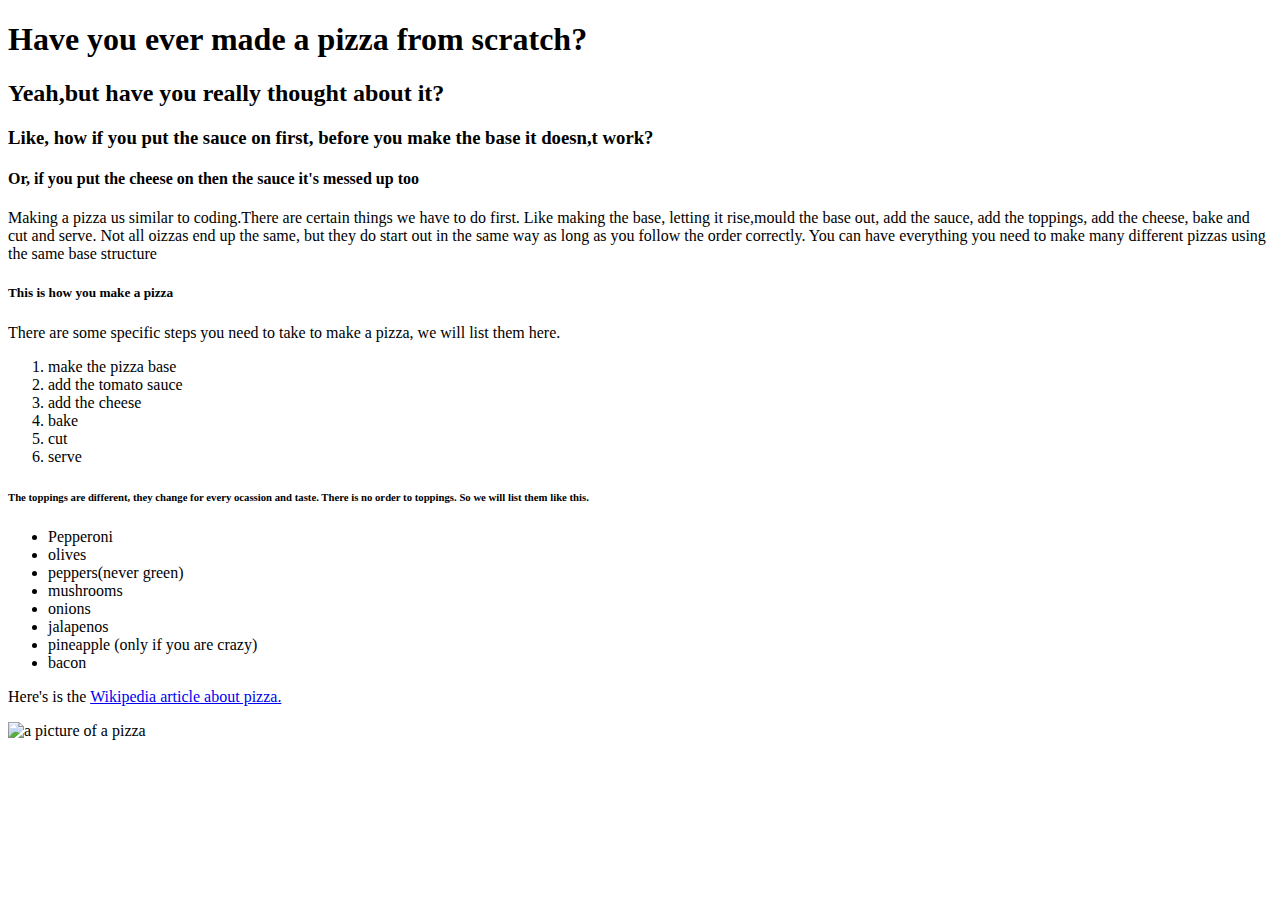
==== index.html @ 05c05dc3 "Update index.html" ====
<!DOCTYPE html>
<html lang="en">
<head>
    <meta charset="UTF-8">
    <meta http-equiv="X-UA-Compatible" content="IE=edge">
    <meta name="viewport" content="width=device-width, initial-scale=1.0">
    <title>Pizza Party</title>
</head>
<body>
   <h1> Have you ever made a pizza from scratch?</h1>
   <h2>Yeah,but have you really thought about it?</h2>
   <h3>Like, how if you put the sauce on first, before you make the base it doesn,t work?</h3>
   <h4>Or, if you put the cheese on then the sauce it's messed up too</h4>

   <p>Making a pizza us similar to coding.There are certain things we have to 
    do first. Like making the base, letting it rise,mould the base out, add
     the sauce, add the toppings, add the cheese, bake and cut and serve.
      Not all oizzas end up the same, but they do start out in the same way
       as long as you follow the order correctly. You can have everything 
       you need to make many different pizzas using the same base structure
       <h5>This is how you make a pizza</h5>
       </small><p>There are some specific steps you need to take to make a pizza, we
        will list them here. </p></small>
        

        <ol>
            <li>make the pizza base</li>
            <li> add the tomato sauce</li>
            <li>add the cheese</li>
            <li>bake</li>
            <li>cut</li>
            <li>serve</li>
        </ol>

        <h6> The toppings are different, they change for every ocassion
            and taste. There is no order to toppings. So we will list them
            like this. </h6>

            <ul>
                <li>Pepperoni</li>
                <li>olives</li>
                <li>peppers<strong></strong>(never green)</strong></li>
                <li>mushrooms</li>
                <li>onions</li>
                <li>jalapenos</li>
                <li>pineapple (only if you are crazy)</li>
                <li>bacon</li>
            </ul>

            <p>Here's is the <a href="https//en.wikipedia.org/wiki/Pizza" target="_blank">Wikipedia
                article about pizza.</a></p>

                <img src="images/pizza.jpg" alt="a picture of a pizza">

            </body>
            </html>
</body>
</html>
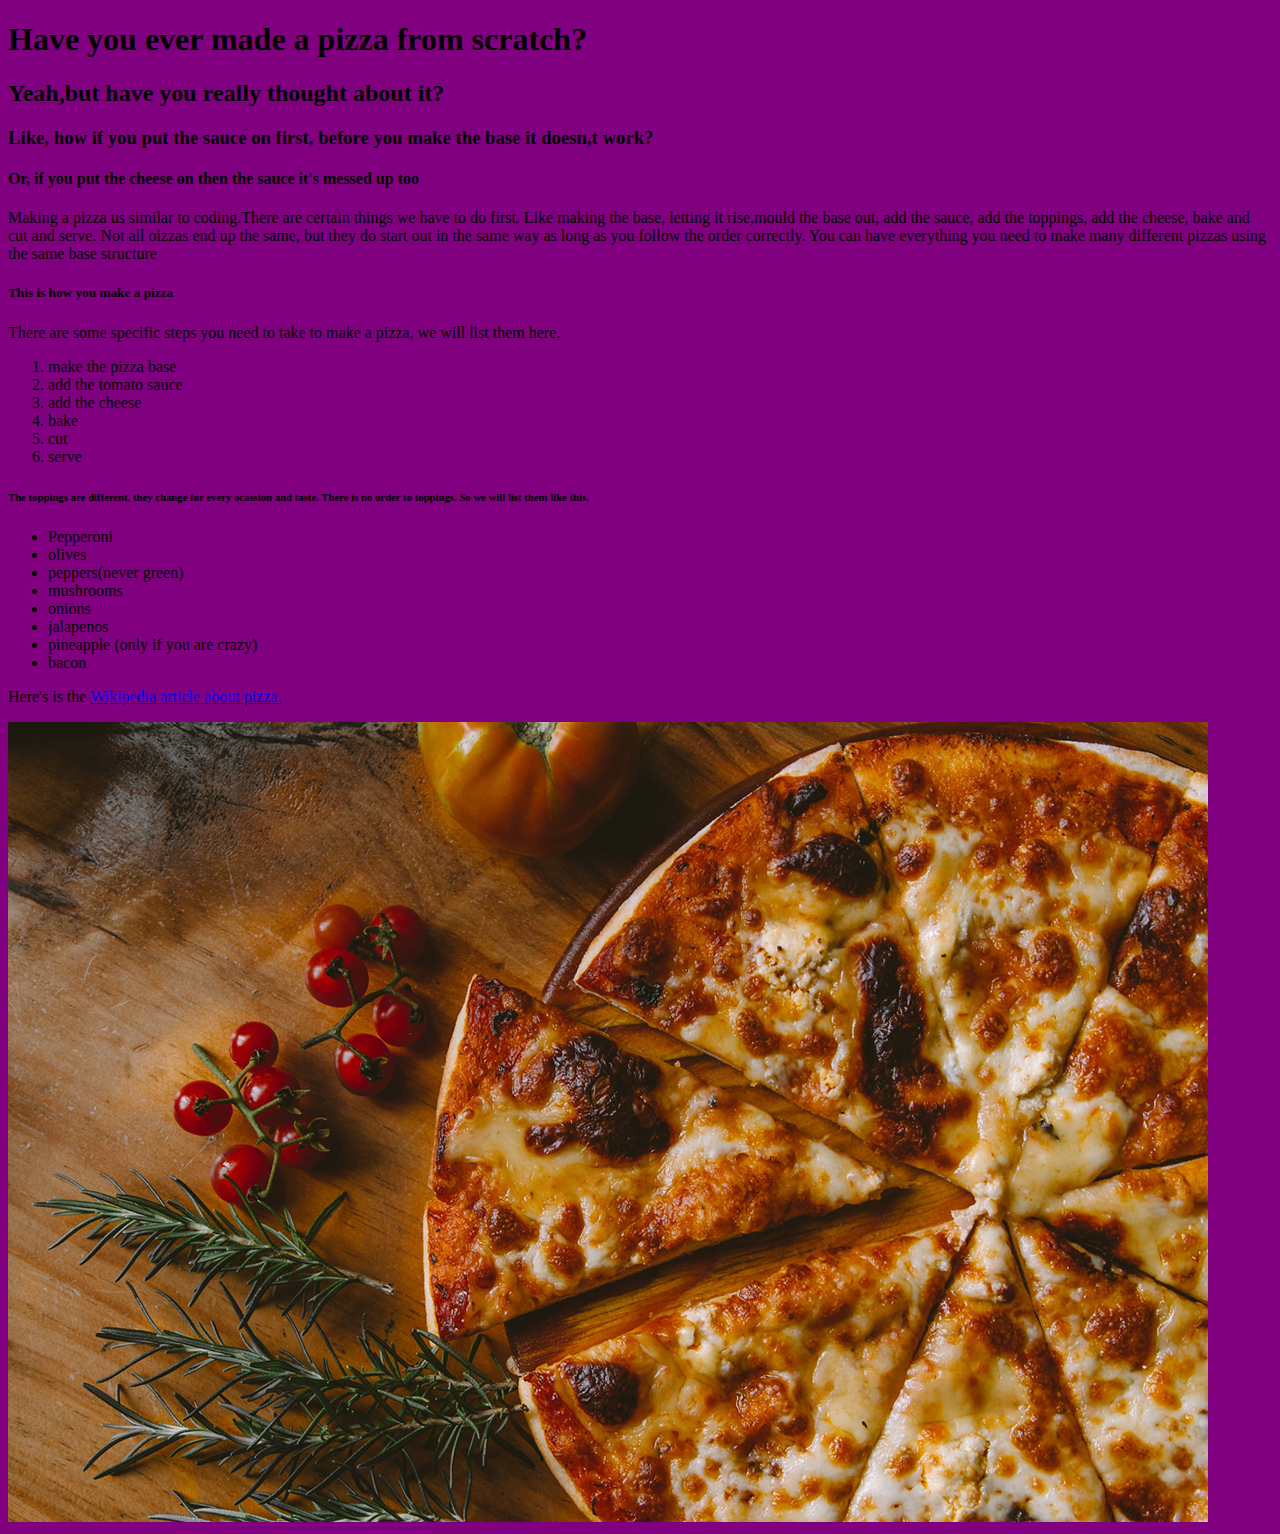
==== commit d12d6514: "img" ====
--- a/index.html
+++ b/index.html
@@ -4,6 +4,8 @@
     <meta charset="UTF-8">
     <meta http-equiv="X-UA-Compatible" content="IE=edge">
     <meta name="viewport" content="width=device-width, initial-scale=1.0">
+
+    <link rel='stylesheet' href='style.css'/>
     <title>Pizza Party</title>
 </head>
 <body>
--- a/style.css
+++ b/style.css
@@ -0,0 +1,3 @@
+body{
+    background-color: purple;
+}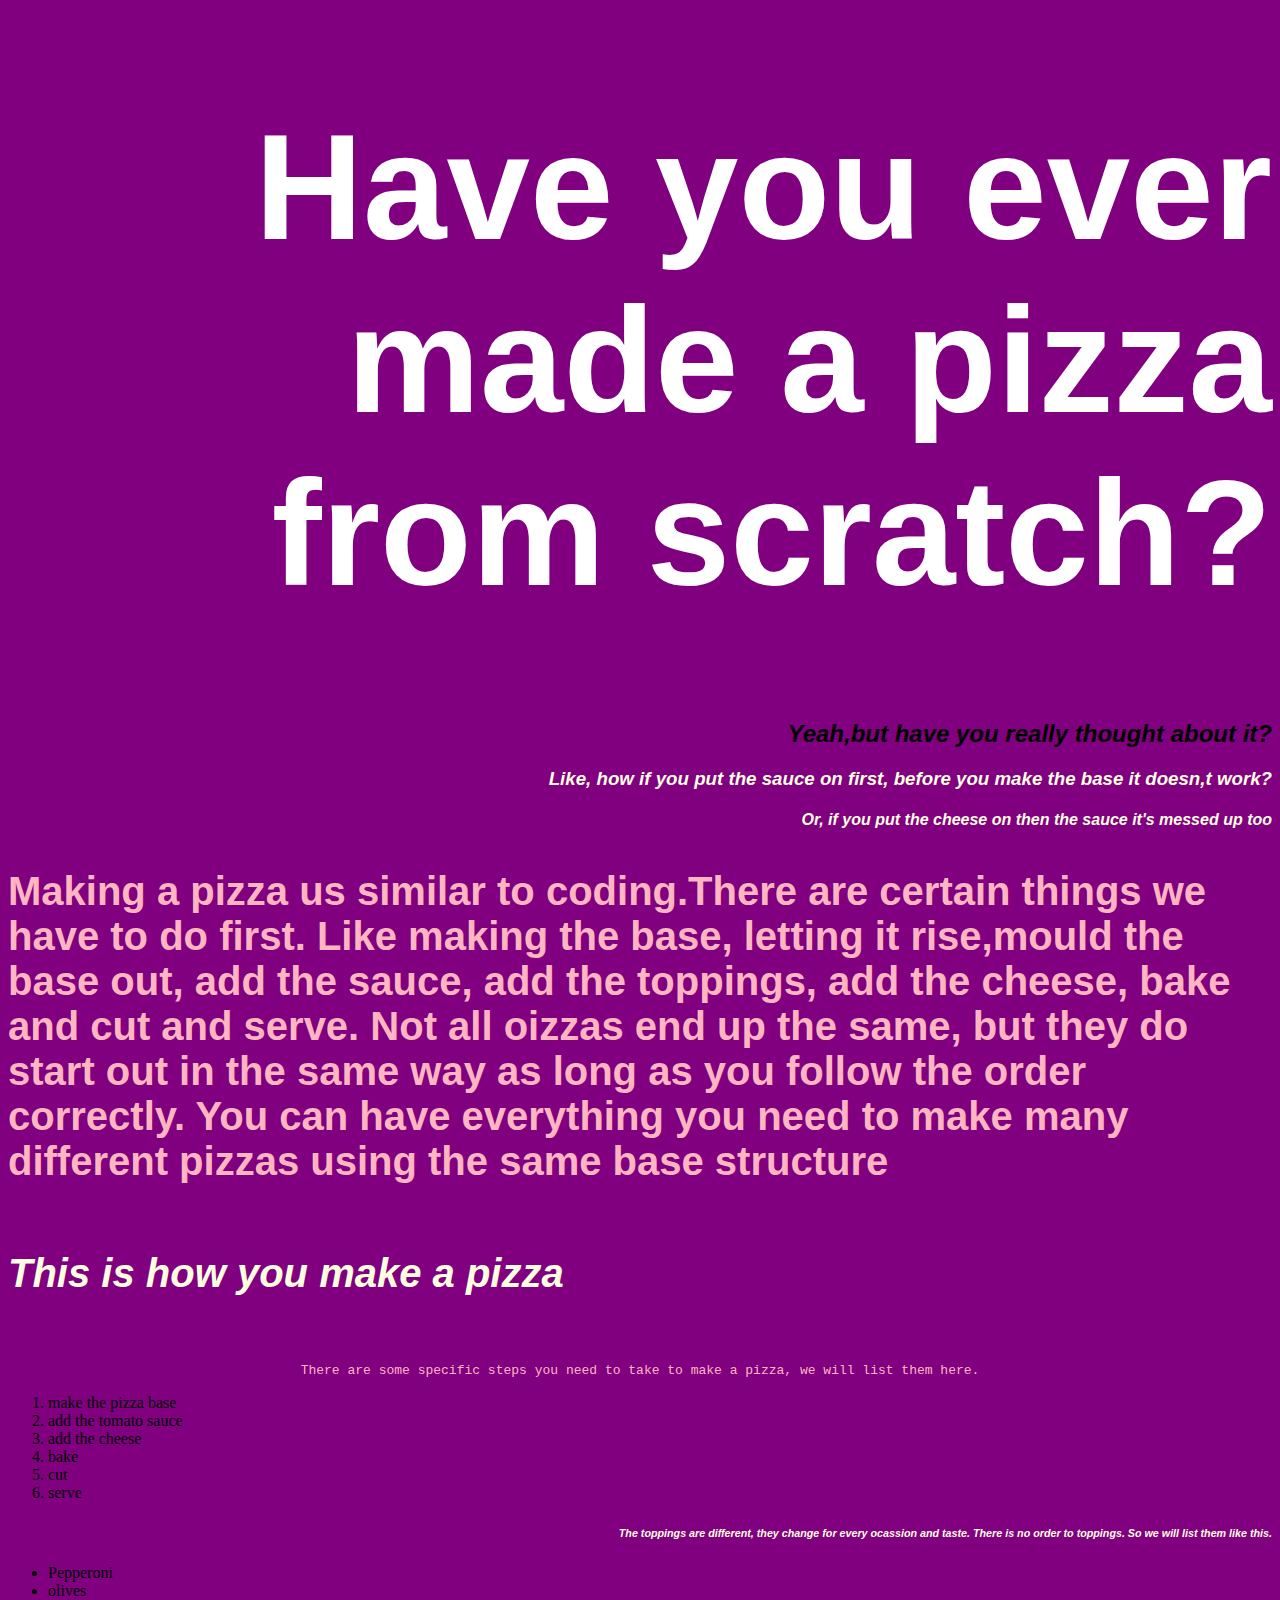
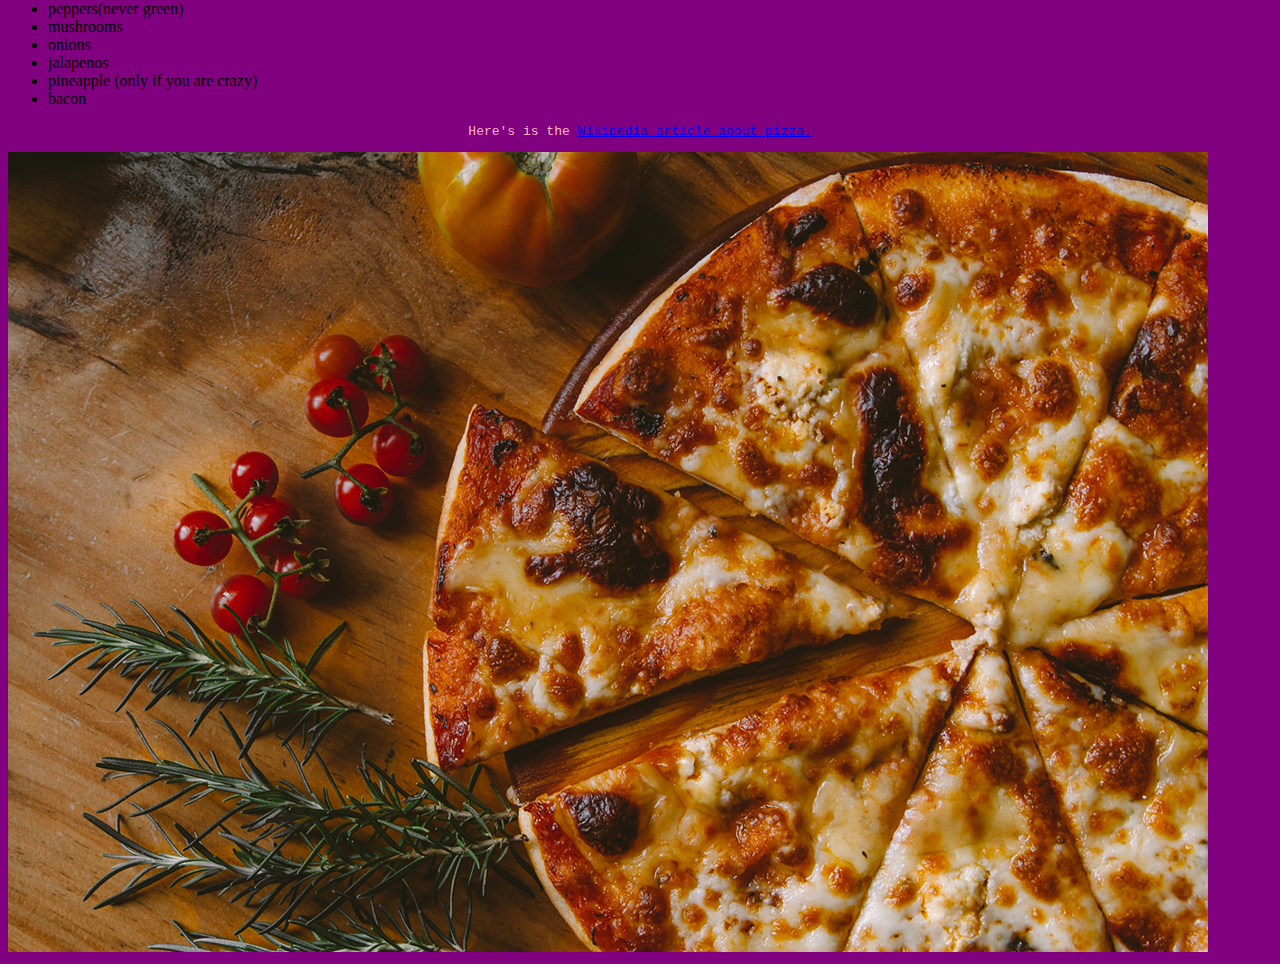
==== commit 467011b3: "step 5" ====
--- a/index.html
+++ b/index.html
@@ -14,13 +14,13 @@
    <h3>Like, how if you put the sauce on first, before you make the base it doesn,t work?</h3>
    <h4>Or, if you put the cheese on then the sauce it's messed up too</h4>
 
-   <p>Making a pizza us similar to coding.There are certain things we have to 
+   <p class="special">Making a pizza us similar to coding.There are certain things we have to 
     do first. Like making the base, letting it rise,mould the base out, add
      the sauce, add the toppings, add the cheese, bake and cut and serve.
       Not all oizzas end up the same, but they do start out in the same way
        as long as you follow the order correctly. You can have everything 
        you need to make many different pizzas using the same base structure
-       <h5>This is how you make a pizza</h5>
+       <h5 class="special">This is how you make a pizza</h5>
        </small><p>There are some specific steps you need to take to make a pizza, we
         will list them here. </p></small>
         
--- a/style.css
+++ b/style.css
@@ -1,3 +1,30 @@
 body{
     background-color: purple;
+}
+p {
+    font-family:monospace;
+    text-align: center;
+    color: lightpink
+}
+h1,h2,h3,h4,h5,h6 {
+    font-family: Verdana, Geneva, Tahoma, sans-serif;
+    color: lightyellow;
+    font-style: italic;
+    text-align: right;
+}
+
+h2 {
+    color: black;
+}
+h1 {
+    font-family: Impact, Haettenschweiler, 'Arial Narrow Bold', sans-serif;
+    font-size: 150px;
+    color: white;
+    font-style: normal;
+}
+.special {
+    font-family:'Gill Sans', 'Gill Sans MT', 'Gill Sans', 'Gill Sans MT', Calibri, 'Trebuchet MS', sans-serif;
+    font-weight: bold;
+    font-size: 40px;
+    text-align:left;
 }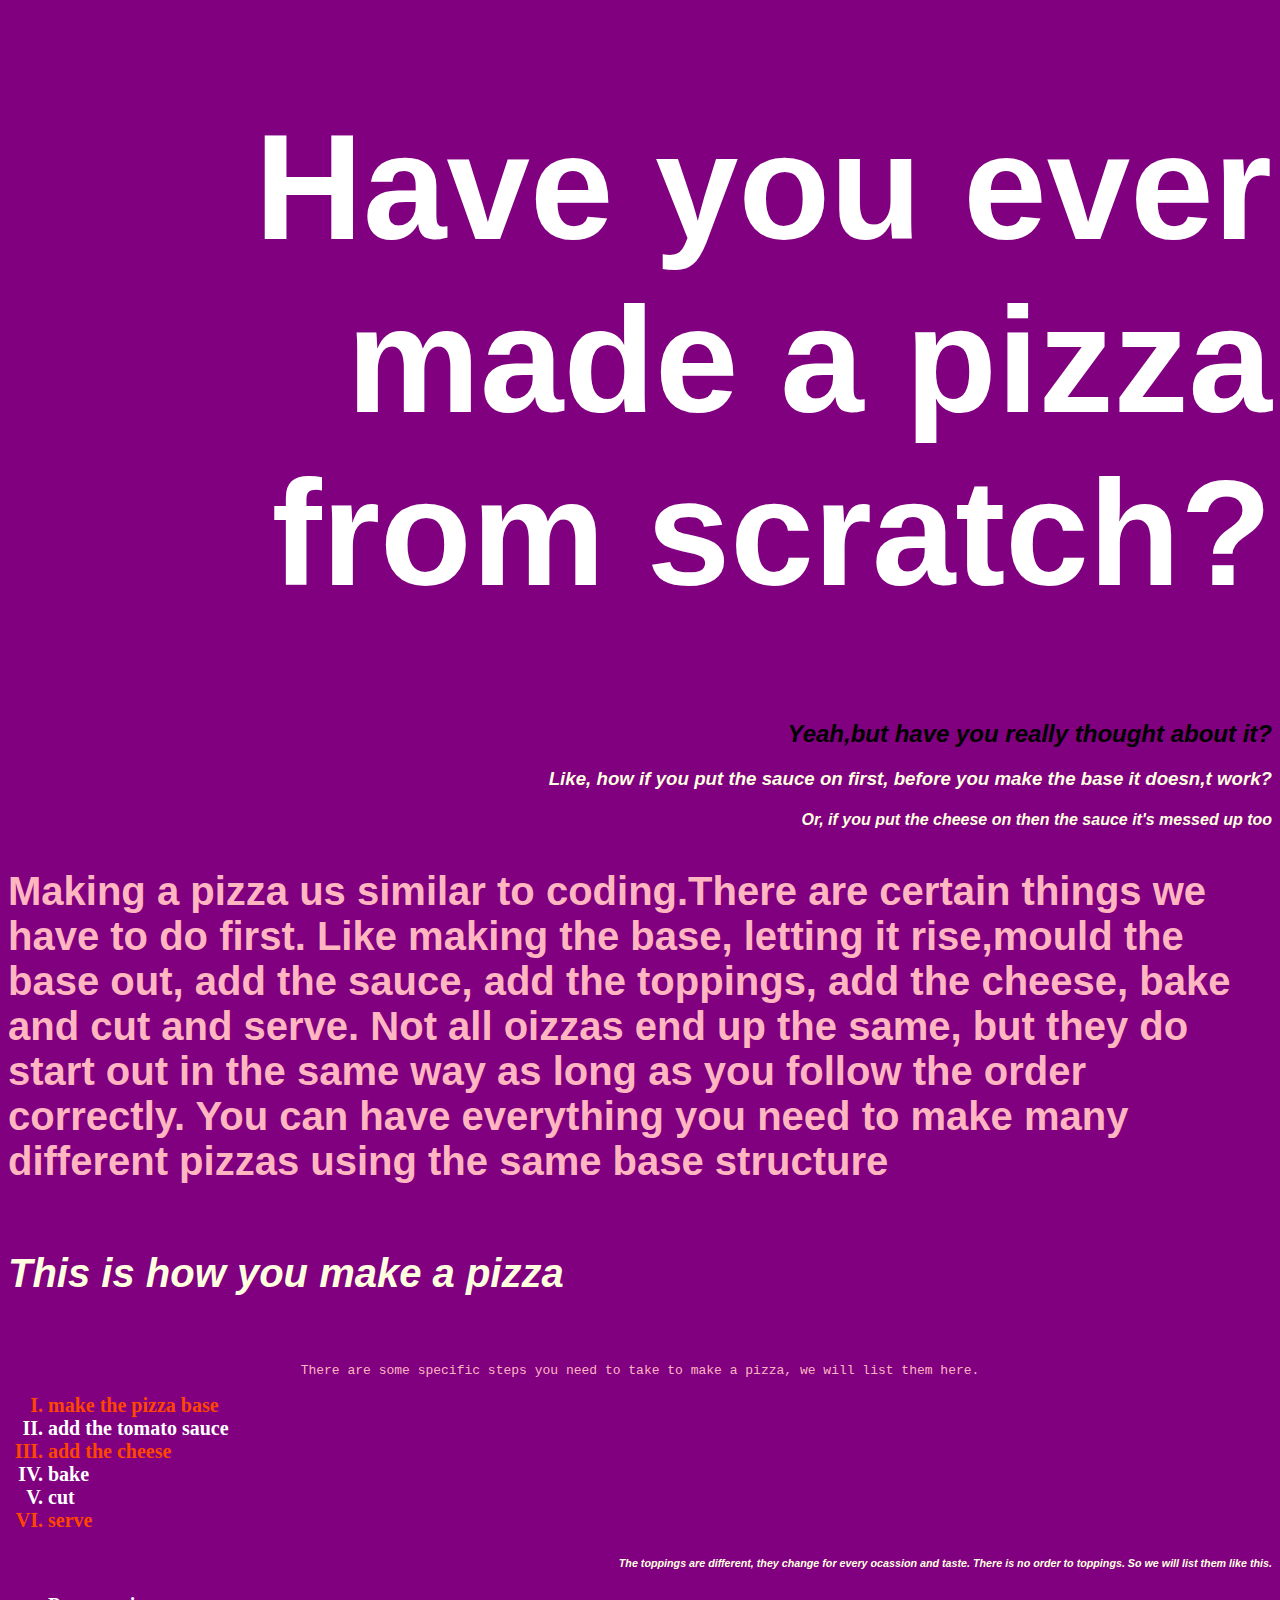
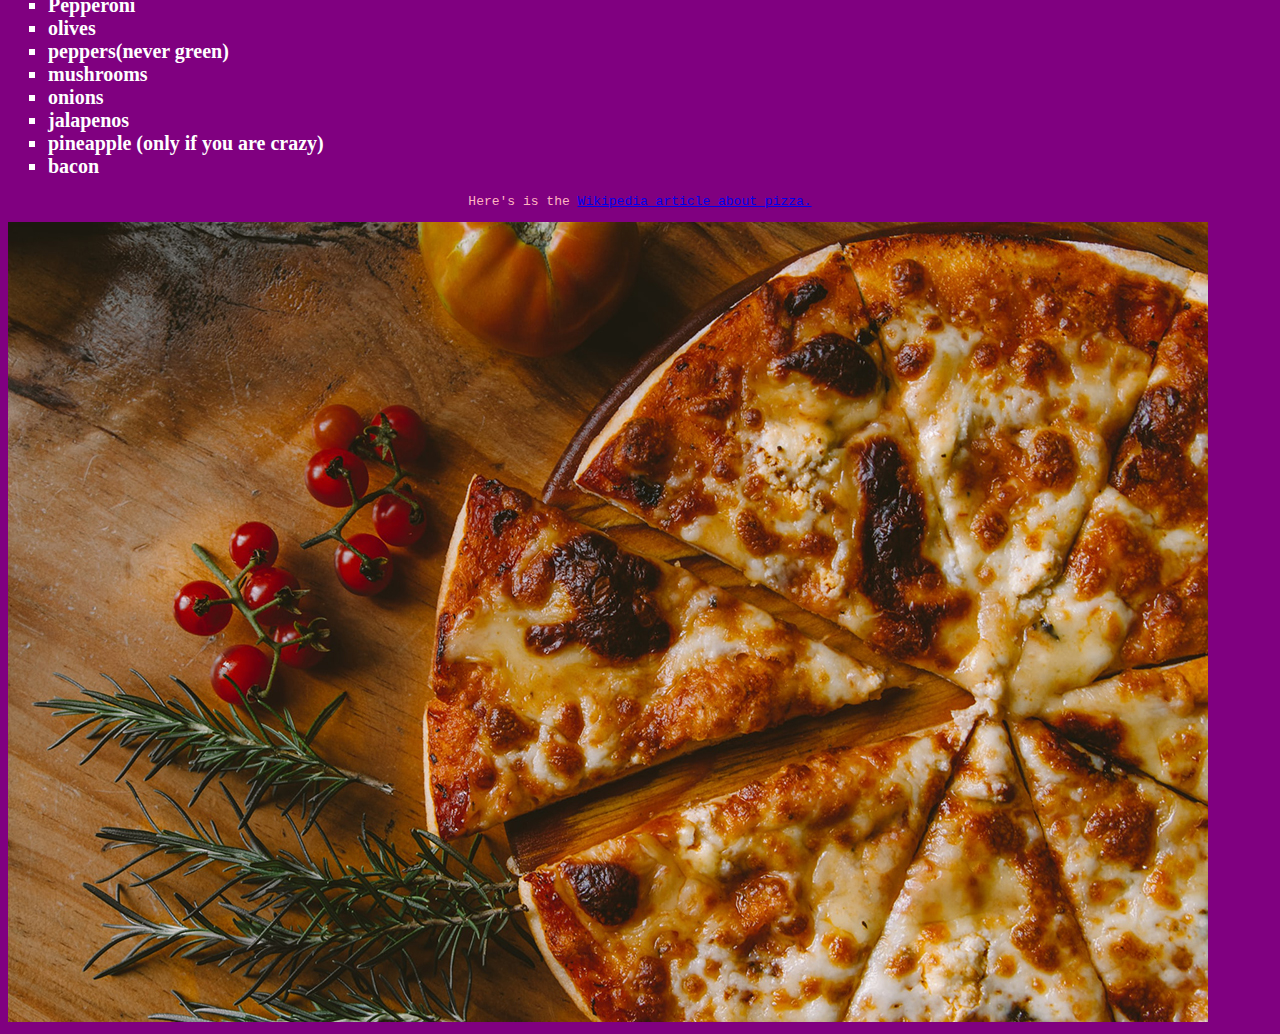
==== commit 8d4fc4ee: "step 6" ====
--- a/index.html
+++ b/index.html
@@ -26,12 +26,12 @@
         
 
         <ol>
-            <li>make the pizza base</li>
+            <li class="fave">make the pizza base</li>
             <li> add the tomato sauce</li>
-            <li>add the cheese</li>
+            <li class="fave">add the cheese</li>
             <li>bake</li>
             <li>cut</li>
-            <li>serve</li>
+            <li class="fave">serve</li>
         </ol>
 
         <h6> The toppings are different, they change for every ocassion
--- a/style.css
+++ b/style.css
@@ -27,4 +27,20 @@
     font-weight: bold;
     font-size: 40px;
     text-align:left;
+}
+ul {
+    list-style-type:square;
+
+}
+ol {
+    list-style-type: upper-roman;
+
+}
+li {
+    color: white;
+    font-size: 20px;
+    font-weight: bold;
+}
+.fave{
+    color: orangered;
 }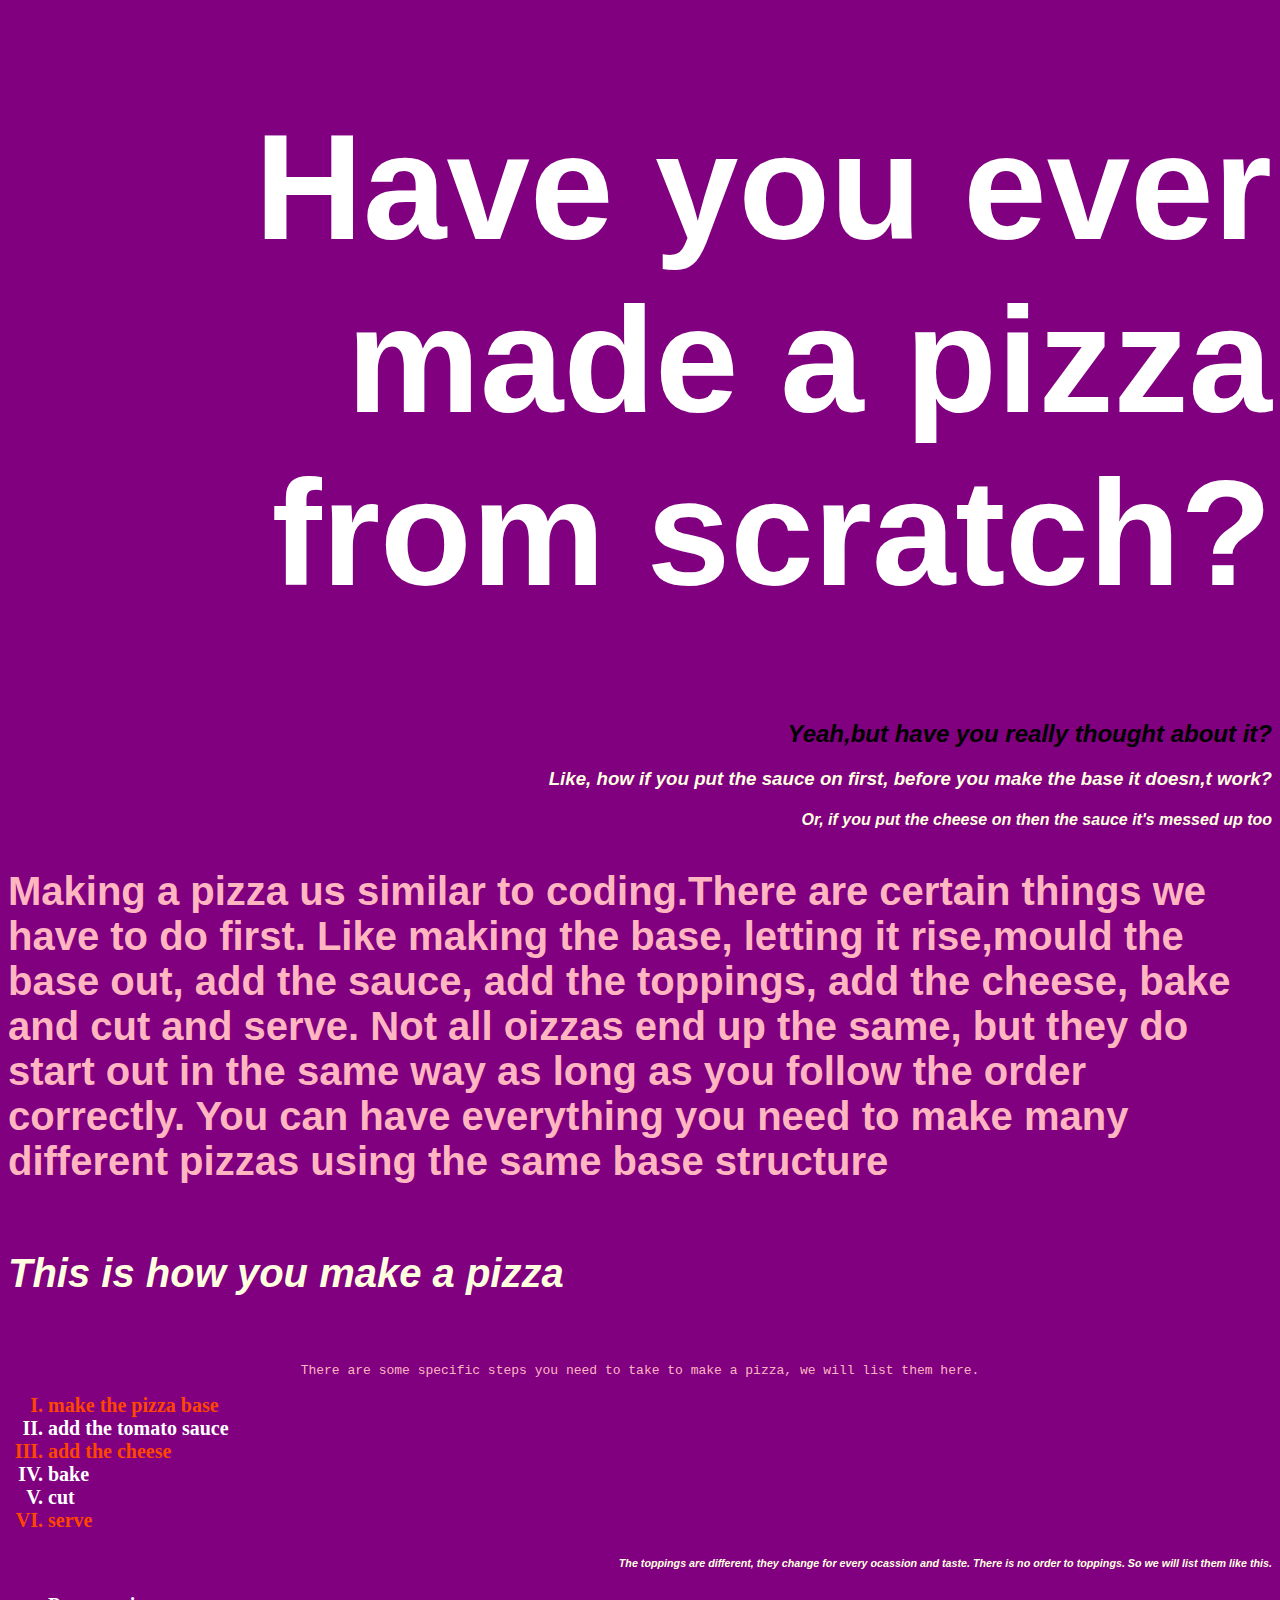
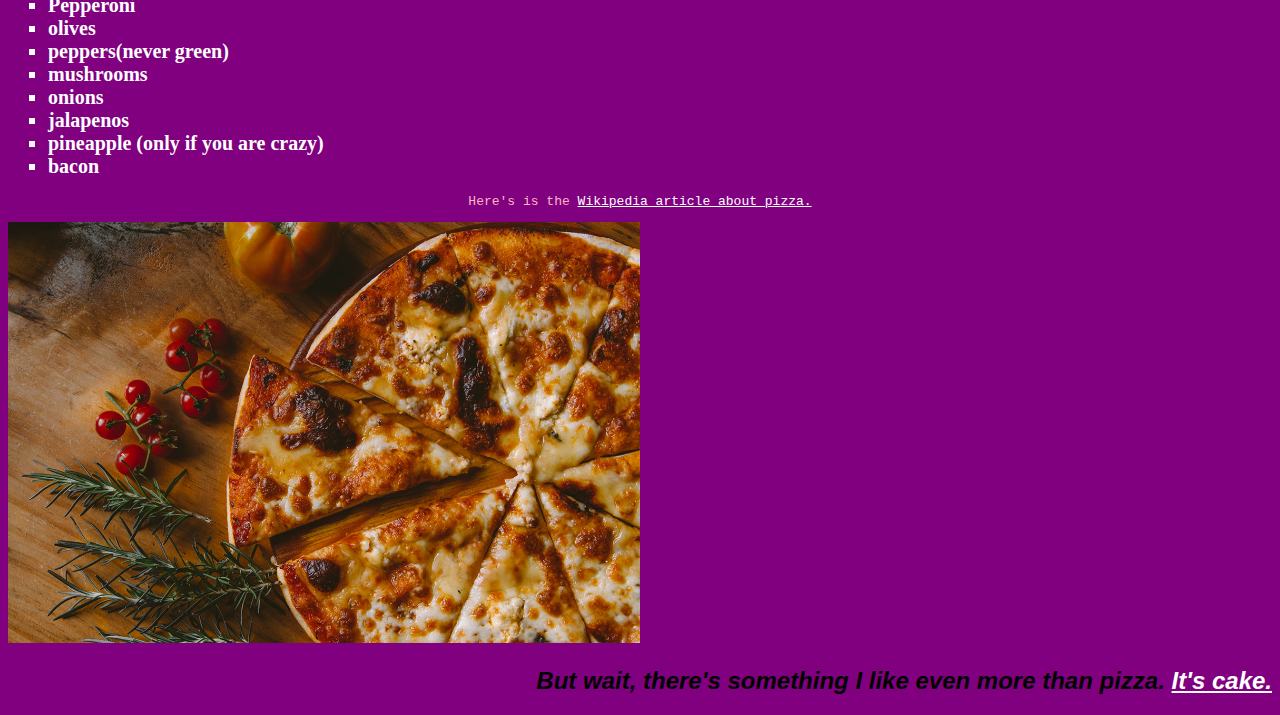
==== commit 8f5b6f4c: "picture" ====
--- a/index.html
+++ b/index.html
@@ -52,7 +52,9 @@
             <p>Here's is the <a href="https//en.wikipedia.org/wiki/Pizza" target="_blank">Wikipedia
                 article about pizza.</a></p>
 
-                <img src="images/pizza.jpg" alt="a picture of a pizza">
+                <img class="pizza" src="images/pizza.jpg" alt="a picture of a pizza">
+
+                <h2>But wait, there's something I like even more than pizza. <a href="cake.html" target="_blank">It's cake.</a></h2>
 
             </body>
             </html>
--- a/style.css
+++ b/style.css
@@ -43,4 +43,11 @@
 }
 .fave{
     color: orangered;
+}
+.pizza{
+
+    width: 50%;
+}
+a {
+    color: white;
 }